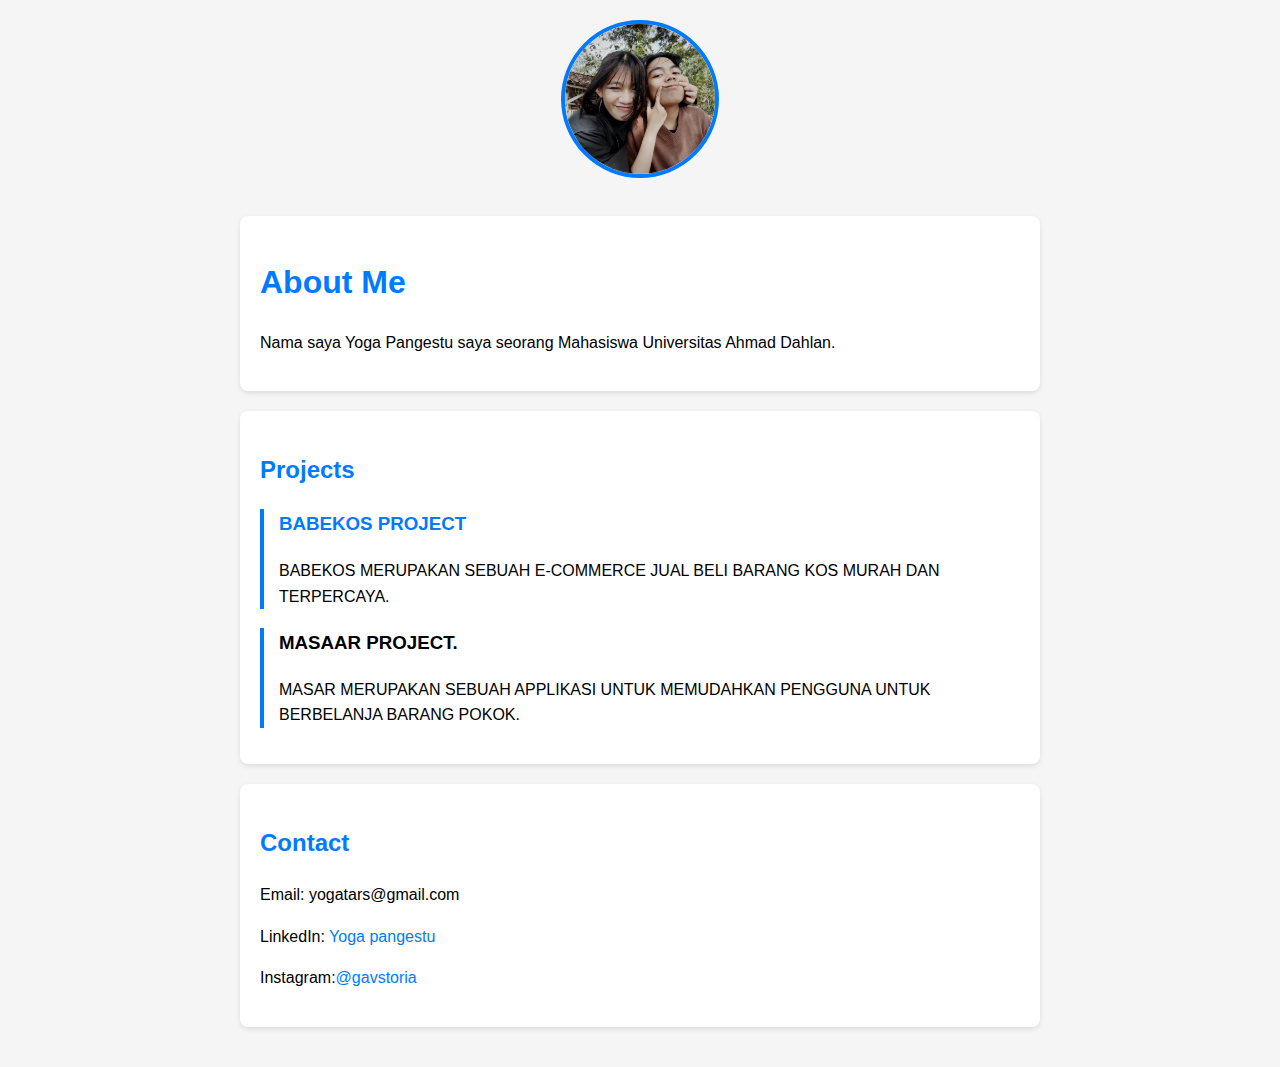
==== index.HTML @ 55d58fbb "second commit -19.34" ====
<!DOCTYPE html>
<html lang="en">
<head>
    <meta charset="UTF-8">
    <meta name="viewport" content="width=device-width, initial-scale=1.0">
    <title>Personal Portfolio</title>
    <link rel="stylesheet" href="styles.CSS">
</head>
<body>
    <div class="container">
        <div class="profile">
            <img src="konyin.jpg" alt="Profile Picture" class="profile-img">
        </div>
        
        <div class="card">
            <h1>About Me</h1>
            <p> Nama saya Yoga Pangestu saya seorang Mahasiswa Universitas Ahmad Dahlan.</p>
        </div>
        
        <div class="card">
            <h2>Projects</h2>
            <div class="project">
                <h3><a href="https://www.instagram.com/babekosofficial?igsh=MWxucTc5aTExcDJrMQ==">BABEKOS PROJECT</a></h3>
                <p>BABEKOS MERUPAKAN SEBUAH E-COMMERCE JUAL BELI BARANG KOS MURAH DAN TERPERCAYA.</p>
            </div>

            <div class="project">
                <h3><a href="https://drive.google.com/drive/folders/1OGm2gAIDhlJUxvLw6VBfefjhvKxy7A58"></a>MASAAR PROJECT.</h3>
                <p>MASAR MERUPAKAN SEBUAH APPLIKASI UNTUK MEMUDAHKAN PENGGUNA UNTUK BERBELANJA BARANG POKOK.</p>
            </div>
        </div>
        
        <div class="card">
            <h2>Contact</h2>
            <p>Email: yogatars@gmail.com</p>
            <p>LinkedIn: <a href="#">Yoga pangestu</a></p>
            <P>Instagram:<a href="https://www.instagram.com/gavstoria/profilecard/?igsh=bWFscm9uMHNodXhs">@gavstoria</a></P>
        </div>
    </div>
</body>
</html>
---- styles.CSS ----
body {
    font-family: 'Arial', sans-serif;
    line-height: 1.6;
    margin: 0;
    padding: 0;
    background-color: #f5f5f5;
}

.container {
    max-width: 800px;
    margin: 0 auto;
    padding: 20px;
}

.profile {
    text-align: center;
    margin-bottom: 30px;
}

.profile-img {
    width: 150px;
    height: 150px;
    border-radius: 50%;
    border: 4px solid #007bff;
}

.card {
    background-color: white;
    border-radius: 8px;
    padding: 20px;
    margin-bottom: 20px;
    box-shadow: 0 2px 5px rgba(0,0,0,0.1);
}

h1, h2 {
    color: #007bff;
}

.project {
    border-left: 4px solid #007bff;
    padding-left: 15px;
    margin-bottom: 15px;
}

a {
    color: #007bff;
    text-decoration: none;
}

a:hover {
    text-decoration: underline;
}
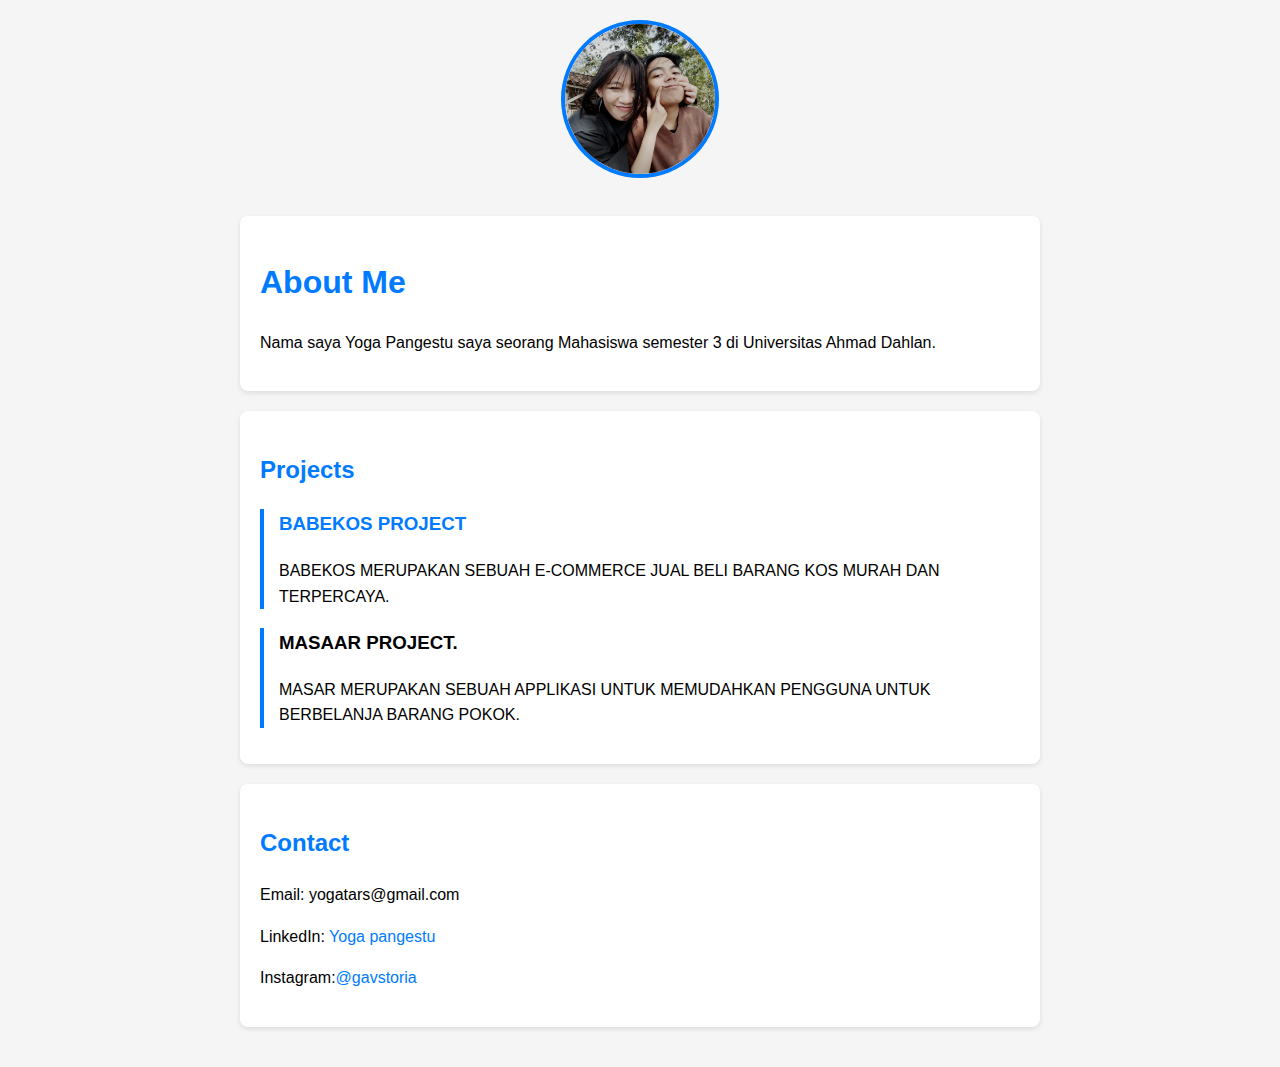
==== commit 21d0277f: "four commit - 19.47" ====
--- a/index.HTML
+++ b/index.HTML
@@ -14,7 +14,7 @@
         
         <div class="card">
             <h1>About Me</h1>
-            <p> Nama saya Yoga Pangestu saya seorang Mahasiswa Universitas Ahmad Dahlan.</p>
+            <p> Nama saya Yoga Pangestu saya seorang Mahasiswa semester 3 di Universitas Ahmad Dahlan.</p>
         </div>
         
         <div class="card">
--- a/styles.CSS
+++ b/styles.CSS
@@ -29,7 +29,7 @@
     border-radius: 8px;
     padding: 20px;
     margin-bottom: 20px;
-    box-shadow: 0 2px 5px rgba(0,0,0,0.1);
+    box-shadow: 0 2px 5px rgba(8, 8, 8, 0.1);
 }
 
 h1, h2 {
